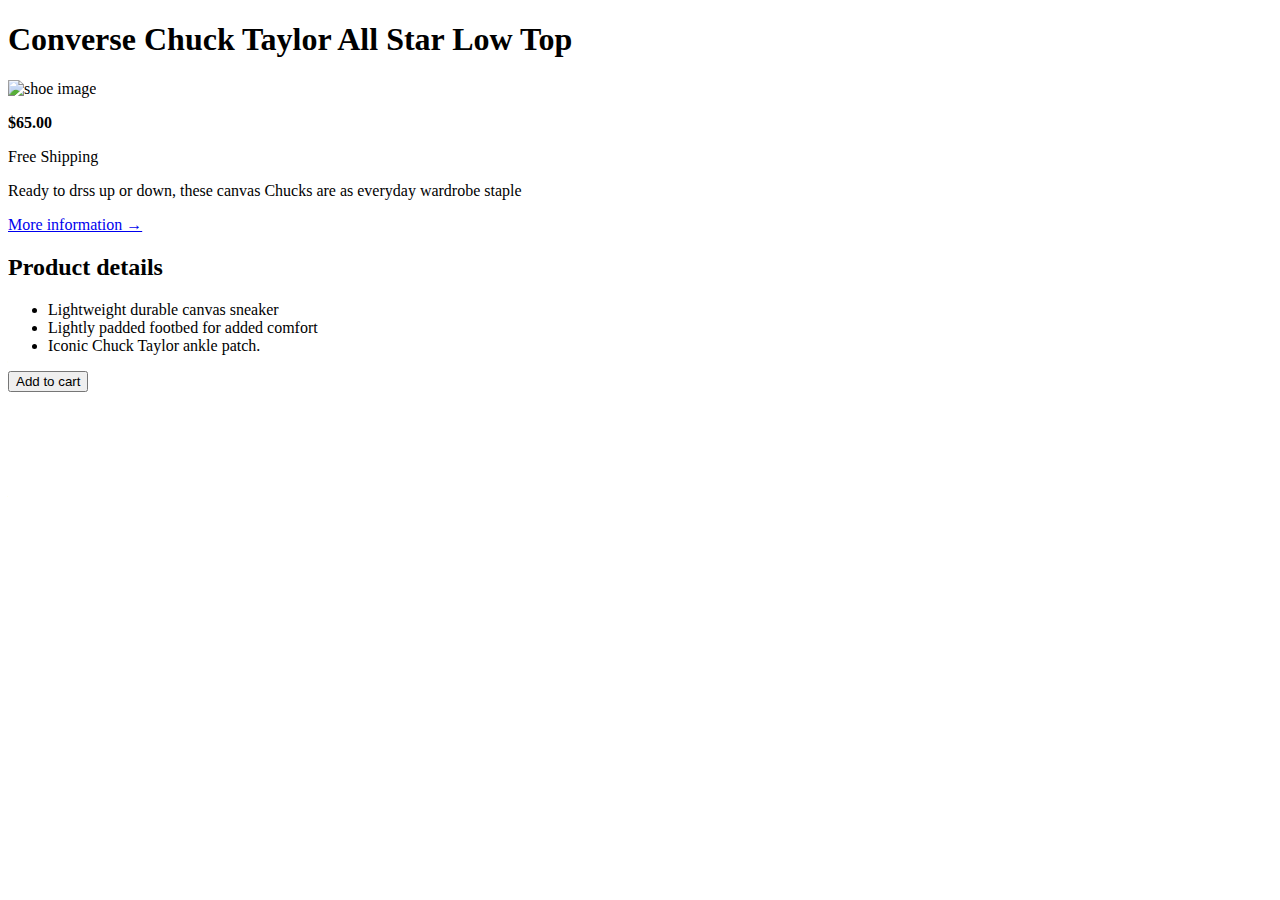
==== html-css-course-master/starter/02-HTML-Fundamentals/challenge.html @ cfb83a9f "first challenge commit" ====
<!DOCTYPE html>
<html>
    <head>
        <title>Challenge</title>
    </head>
    <body>
        <h1>Converse Chuck Taylor All Star Low Top</h1>
        <img 
        src="img/challenges.jpg" 
        alt="shoe image"
        height="250"
        width="250"/>
        <p><strong>$65.00</strong></p>
        <p>Free Shipping</p>
        <p>Ready to drss up or down, these canvas Chucks are as everyday wardrobe staple</p>
        <a href="#">More information &#8594</a>
        <h2>Product details</h2>
        <ul>
            <li>Lightweight durable canvas sneaker</li>
            <li>Lightly padded footbed for added comfort</li>
            <li>Iconic Chuck Taylor ankle patch.</li>
        </ul>
        <button>Add to cart</button>
    </body>
</html>
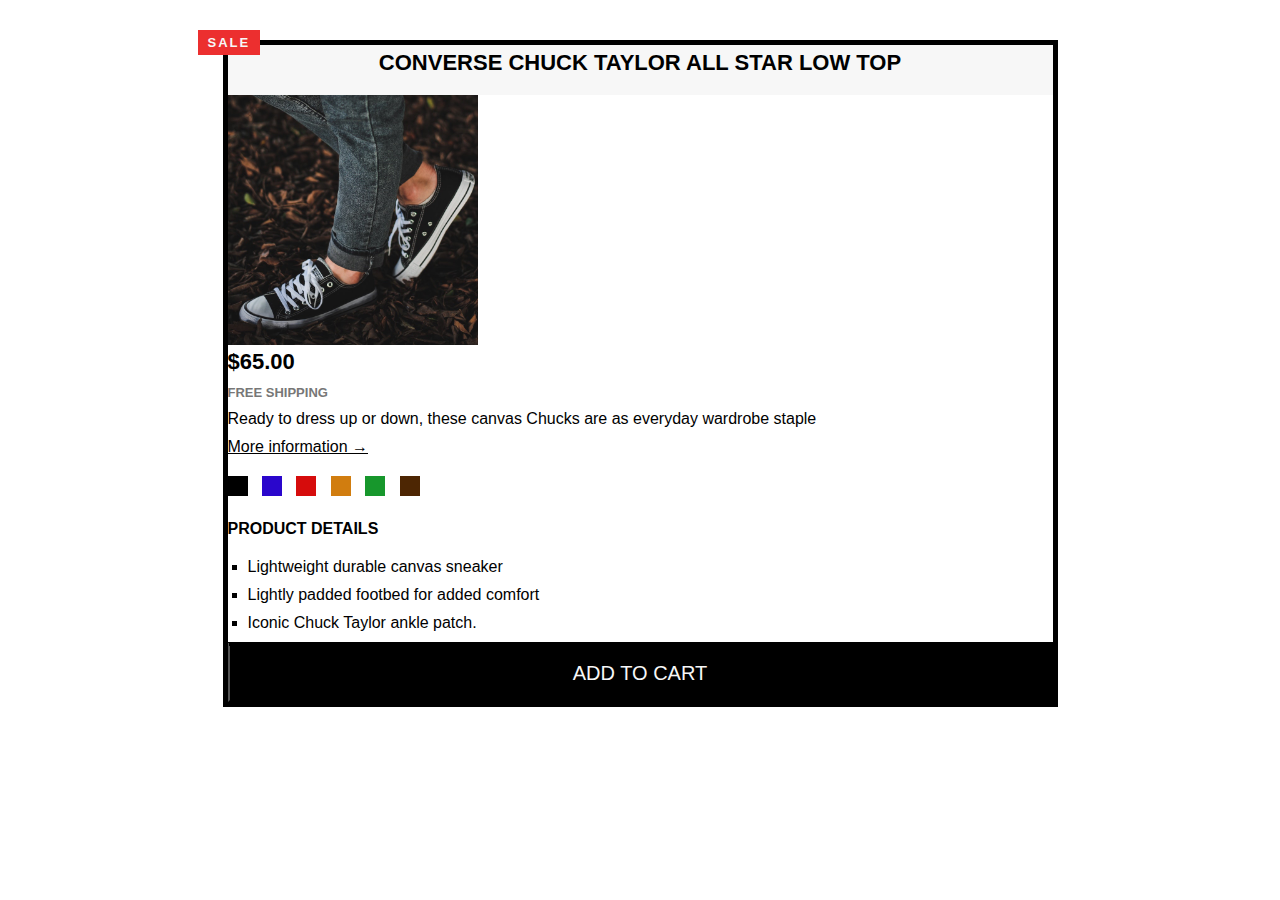
==== commit 593f0be9: "second commit" ====
--- a/html-css-course-master/starter/02-HTML-Fundamentals/challenge.html
+++ b/html-css-course-master/starter/02-HTML-Fundamentals/challenge.html
@@ -2,24 +2,35 @@
 <html>
     <head>
         <title>Challenge</title>
+        <link href="style2.css" rel="stylesheet"/>
     </head>
     <body>
+        <article class="container">
         <h1>Converse Chuck Taylor All Star Low Top</h1>
         <img 
         src="img/challenges.jpg" 
         alt="shoe image"
         height="250"
         width="250"/>
-        <p><strong>$65.00</strong></p>
-        <p>Free Shipping</p>
-        <p>Ready to drss up or down, these canvas Chucks are as everyday wardrobe staple</p>
-        <a href="#">More information &#8594</a>
-        <h2>Product details</h2>
-        <ul>
+        <p class="amount"><strong>$65.00</strong></p>
+        <p class="shipping">Free Shipping</p>
+        <p>Ready to dress up or down, these canvas Chucks are as everyday wardrobe staple</p>
+        <a class="more-info" href="#">More information &#8594</a>
+        <div class="color">
+            <div class="box black-box"></div>
+            <div class="box blue-box"></div>
+            <div class="box red-box"></div>
+            <div class="box orange-box"></div>
+            <div class="box green-box"></div>
+            <div class="box brown-box"></div>
+        </div>
+        <h2 class="product-details">Product details</h2>
+        <ul class="details">
             <li>Lightweight durable canvas sneaker</li>
             <li>Lightly padded footbed for added comfort</li>
             <li>Iconic Chuck Taylor ankle patch.</li>
         </ul>
-        <button>Add to cart</button>
+        <button class="button">Add to cart</button>
+        </article>
     </body>
 </html>--- a/html-css-course-master/starter/02-HTML-Fundamentals/style2.css
+++ b/html-css-course-master/starter/02-HTML-Fundamentals/style2.css
@@ -0,0 +1,120 @@
+*{
+    margin: 0;
+    padding: 0;
+}
+h1{
+    background-color: #f7f7f7;
+    text-align: center;
+    text-transform: uppercase;
+    font-size: 22px;
+    height: 40px;
+    padding: 5px 10px;
+    position: relative;
+}
+h1::before{
+    content: "SALE";
+    color: #f7f7f7;
+    background-color: #ec2f2f;
+    font-size: 13px;
+    font-family: sans-serif;
+    padding: 5px 10px;
+    position:absolute;
+    top: -15px;
+    left: -30px;
+    letter-spacing: 2px;
+}
+h2{
+    text-transform: uppercase;
+    font-size: 16px;
+    margin-bottom: 20px;
+    margin-top:20px;
+}
+p{
+    margin-bottom: 10px;
+}
+body{
+    font-family: sans-serif;
+    margin-top: 40px;
+    margin-bottom: 40px;
+}
+.container{
+    width: 825px;
+    margin: 0px auto;
+    border: 5px solid black;
+    
+}
+.amount{
+    font-size: 22px;
+    font-weight: bold;
+}
+.shipping{
+    text-transform: uppercase;
+    font-size: 13px;
+    color: #777;
+    font-weight: bold;
+    margin-bottom: 10px;
+}
+.details{
+    list-style: square;
+    
+}
+ul{
+    padding-left: 20px;
+}
+li{
+    margin-bottom: 10px;
+}
+
+.more-info:link{
+    color: black;
+} 
+.more-info:visited{
+    color: black;
+}
+.more-info:hover{
+    text-decoration: none;
+}
+.more-info:active{
+    text-decoration: none;
+}
+.box{
+    display: inline-block;
+    width: 20px;
+    height: 20px;
+    margin-top: 20px;
+    margin-right: 10px;
+}
+.black-box{
+    background-color: #000;
+}
+.blue-box{
+    background-color: #2a06cc;
+}
+.red-box{
+    background-color: #d60c0c;
+}
+.orange-box{
+    background-color: #d17d0f;
+}
+.green-box{
+    background-color: #17972c;
+}
+.brown-box{
+    background-color: #4d2603;
+}
+
+.button{
+    background-color: black;
+    border-top: 5px solid black;
+    text-transform: uppercase;
+    color: #f7f7f7;
+    font-size: 20px;
+    cursor: pointer;
+    padding: 15px;
+    width: 100%;
+    
+}
+.button:hover{
+    color: #000;
+    background-color: white;
+}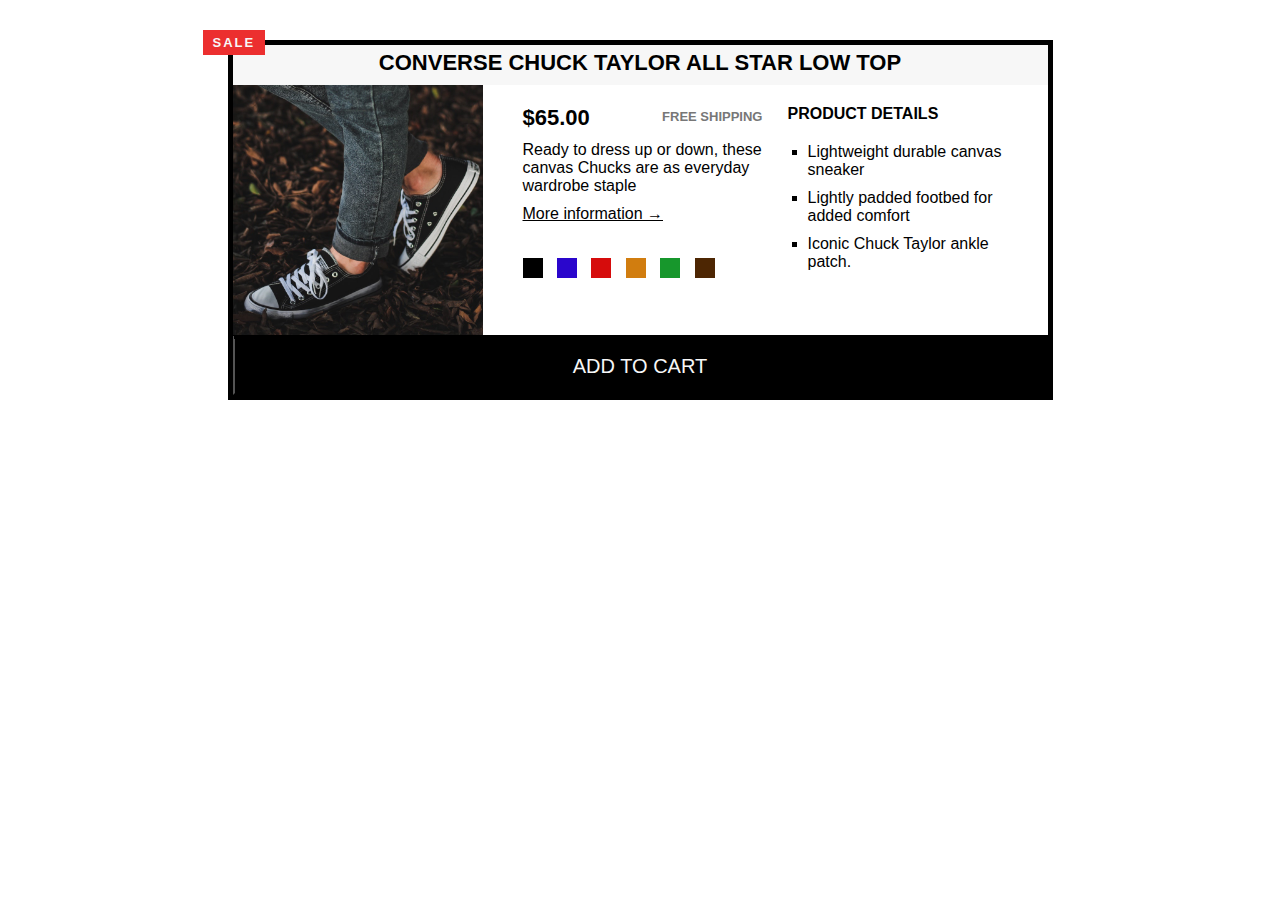
==== commit b77156e8: "how to use float" ====
--- a/html-css-course-master/starter/02-HTML-Fundamentals/challenge.html
+++ b/html-css-course-master/starter/02-HTML-Fundamentals/challenge.html
@@ -11,7 +11,9 @@
         src="img/challenges.jpg" 
         alt="shoe image"
         height="250"
-        width="250"/>
+        width="250"
+        class="shoe-img"/>
+        <div class="amount-info">
         <p class="amount"><strong>$65.00</strong></p>
         <p class="shipping">Free Shipping</p>
         <p>Ready to dress up or down, these canvas Chucks are as everyday wardrobe staple</p>
@@ -24,12 +26,15 @@
             <div class="box green-box"></div>
             <div class="box brown-box"></div>
         </div>
+        </div>
+        <div class="product-info">
         <h2 class="product-details">Product details</h2>
         <ul class="details">
             <li>Lightweight durable canvas sneaker</li>
             <li>Lightly padded footbed for added comfort</li>
             <li>Iconic Chuck Taylor ankle patch.</li>
         </ul>
+        </div>
         <button class="button">Add to cart</button>
         </article>
     </body>
--- a/html-css-course-master/starter/02-HTML-Fundamentals/style2.css
+++ b/html-css-course-master/starter/02-HTML-Fundamentals/style2.css
@@ -1,6 +1,7 @@
 *{
     margin: 0;
     padding: 0;
+    box-sizing: border-box;
 }
 h1{
     background-color: #f7f7f7;
@@ -46,6 +47,7 @@
 .amount{
     font-size: 22px;
     font-weight: bold;
+    
 }
 .shipping{
     text-transform: uppercase;
@@ -53,6 +55,10 @@
     color: #777;
     font-weight: bold;
     margin-bottom: 10px;
+    float: right;
+    margin-top: -32px;
+   
+    
 }
 .details{
     list-style: square;
@@ -77,12 +83,15 @@
 .more-info:active{
     text-decoration: none;
 }
+.color{
+    margin-top: 15px;
+}
 .box{
     display: inline-block;
     width: 20px;
     height: 20px;
     margin-top: 20px;
-    margin-right: 10px;
+    margin-right: 10px; 
 }
 .black-box{
     background-color: #000;
@@ -117,4 +126,20 @@
 .button:hover{
     color: #000;
     background-color: white;
+}
+/* FLOATS */
+.shoe-img{
+    float: left;
+    margin-right: 40px;
+}
+.amount-info{
+float: left;
+width: 240px;
+padding-top: 20px;
+}
+.product-info{
+float: right;
+width: 240px;
+margin-right: 20px;
+padding-top: -10px;
 }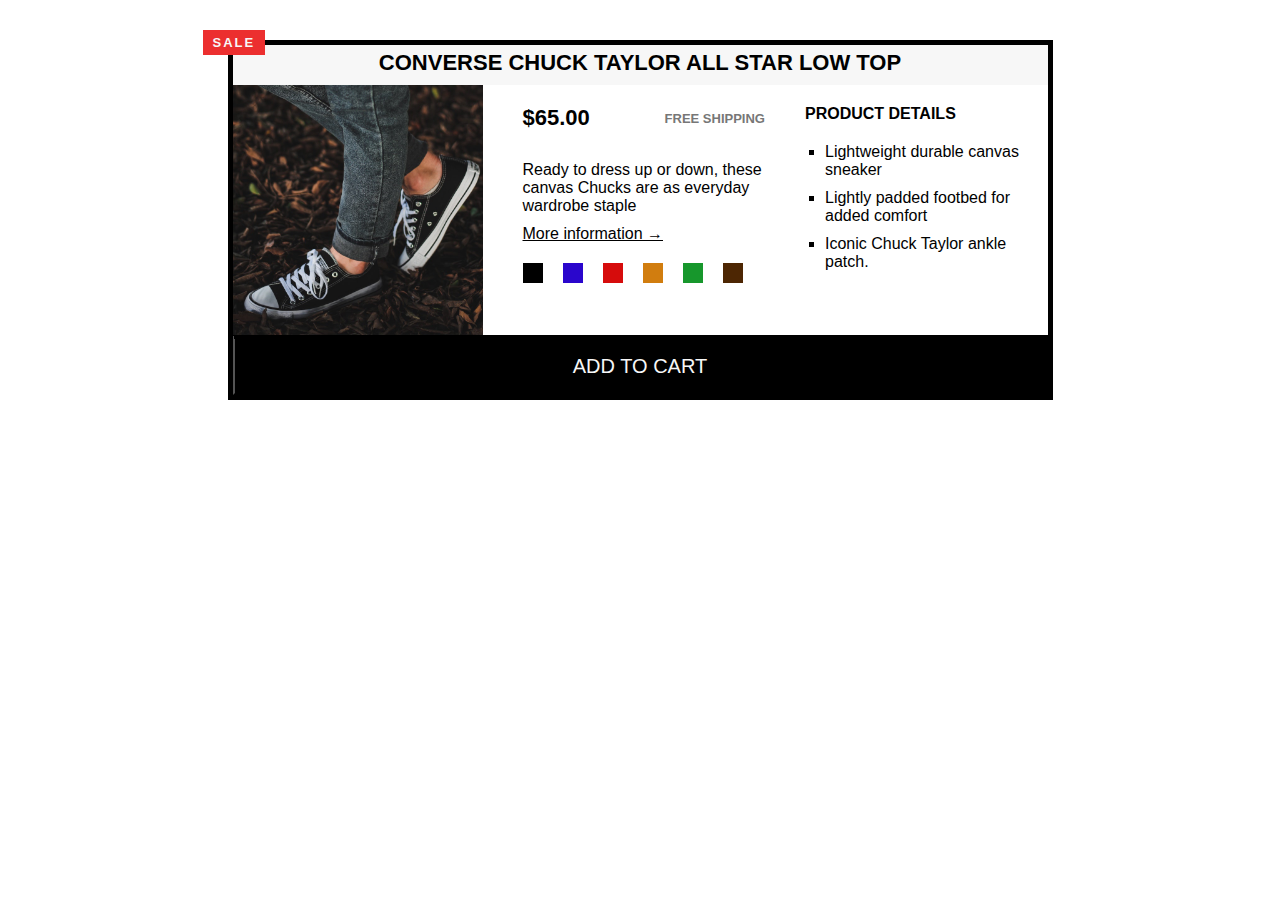
==== commit 28d29a55: "Use of flexbox" ====
--- a/html-css-course-master/starter/02-HTML-Fundamentals/challenge.html
+++ b/html-css-course-master/starter/02-HTML-Fundamentals/challenge.html
@@ -7,6 +7,7 @@
     <body>
         <article class="container">
         <h1>Converse Chuck Taylor All Star Low Top</h1>
+        <div class="row">
         <img 
         src="img/challenges.jpg" 
         alt="shoe image"
@@ -14,8 +15,10 @@
         width="250"
         class="shoe-img"/>
         <div class="amount-info">
+        <div class="amount-price">
         <p class="amount"><strong>$65.00</strong></p>
         <p class="shipping">Free Shipping</p>
+        </div>
         <p>Ready to dress up or down, these canvas Chucks are as everyday wardrobe staple</p>
         <a class="more-info" href="#">More information &#8594</a>
         <div class="color">
@@ -27,6 +30,8 @@
             <div class="box brown-box"></div>
         </div>
         </div>
+        
+       
         <div class="product-info">
         <h2 class="product-details">Product details</h2>
         <ul class="details">
@@ -35,6 +40,7 @@
             <li>Iconic Chuck Taylor ankle patch.</li>
         </ul>
         </div>
+    </div>
         <button class="button">Add to cart</button>
         </article>
     </body>
--- a/html-css-course-master/starter/02-HTML-Fundamentals/style2.css
+++ b/html-css-course-master/starter/02-HTML-Fundamentals/style2.css
@@ -54,10 +54,6 @@
     font-size: 13px;
     color: #777;
     font-weight: bold;
-    margin-bottom: 10px;
-    float: right;
-    margin-top: -32px;
-   
     
 }
 .details{
@@ -84,10 +80,10 @@
     text-decoration: none;
 }
 .color{
-    margin-top: 15px;
+    gap: 10px;
+    display: flex;
 }
 .box{
-    display: inline-block;
     width: 20px;
     height: 20px;
     margin-top: 20px;
@@ -129,17 +125,25 @@
 }
 /* FLOATS */
 .shoe-img{
-    float: left;
-    margin-right: 40px;
+    
 }
 .amount-info{
-float: left;
+flex: 1;
 width: 240px;
 padding-top: 20px;
 }
 .product-info{
-float: right;
+flex: 1;
 width: 240px;
-margin-right: 20px;
 padding-top: -10px;
+}
+.row{
+    display: flex;
+    gap: 40px;
+}
+.amount-price{
+    display: flex;
+    justify-content: space-between;
+    align-items: center;
+    margin-bottom: 20px;
 }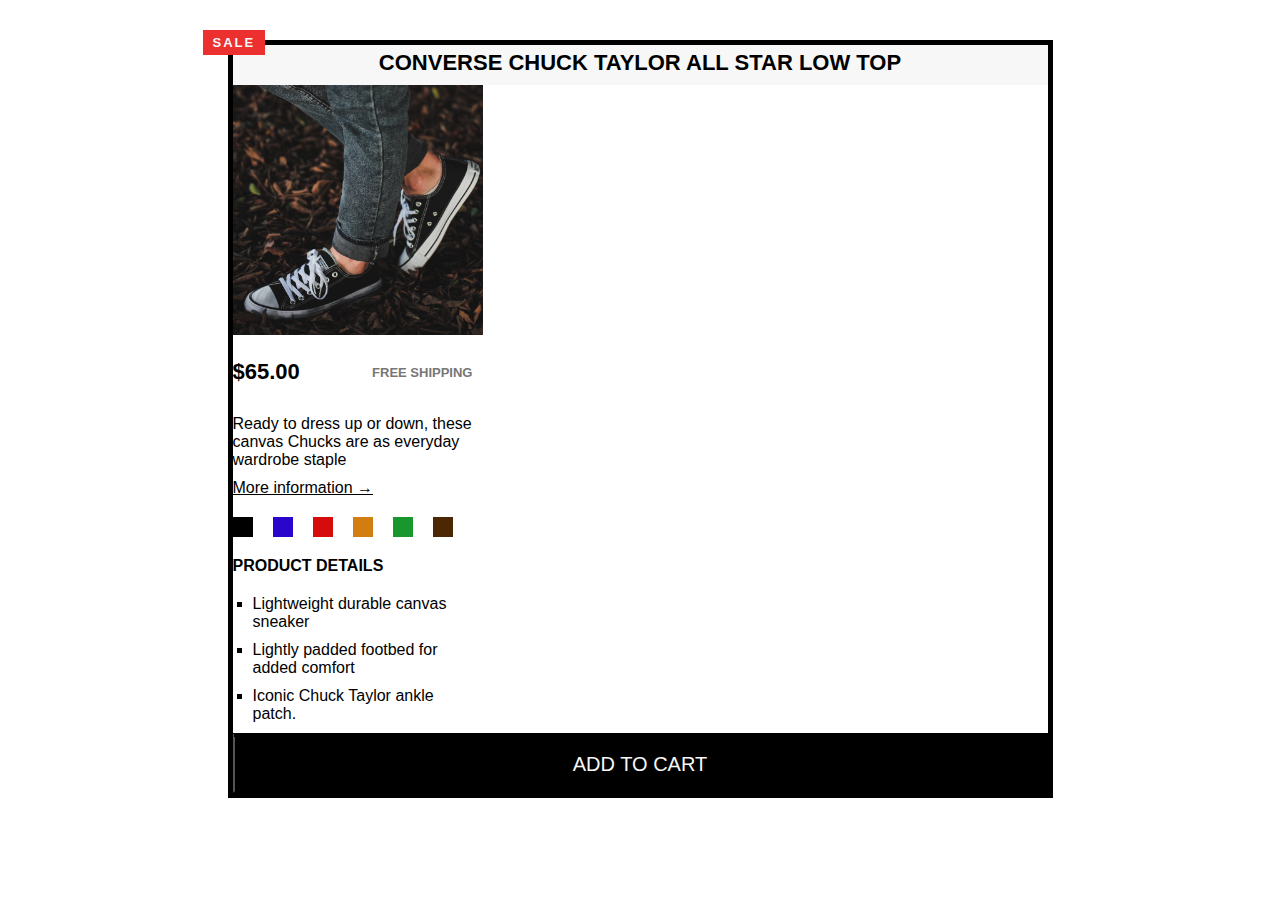
==== commit 86552706: "CSS GRID LAYOUT" ====
--- a/html-css-course-master/starter/02-HTML-Fundamentals/challenge.html
+++ b/html-css-course-master/starter/02-HTML-Fundamentals/challenge.html
@@ -7,7 +7,7 @@
     <body>
         <article class="container">
         <h1>Converse Chuck Taylor All Star Low Top</h1>
-        <div class="row">
+        <!-- <div class="row"> -->
         <img 
         src="img/challenges.jpg" 
         alt="shoe image"
@@ -40,7 +40,7 @@
             <li>Iconic Chuck Taylor ankle patch.</li>
         </ul>
         </div>
-    </div>
+    
         <button class="button">Add to cart</button>
         </article>
     </body>
